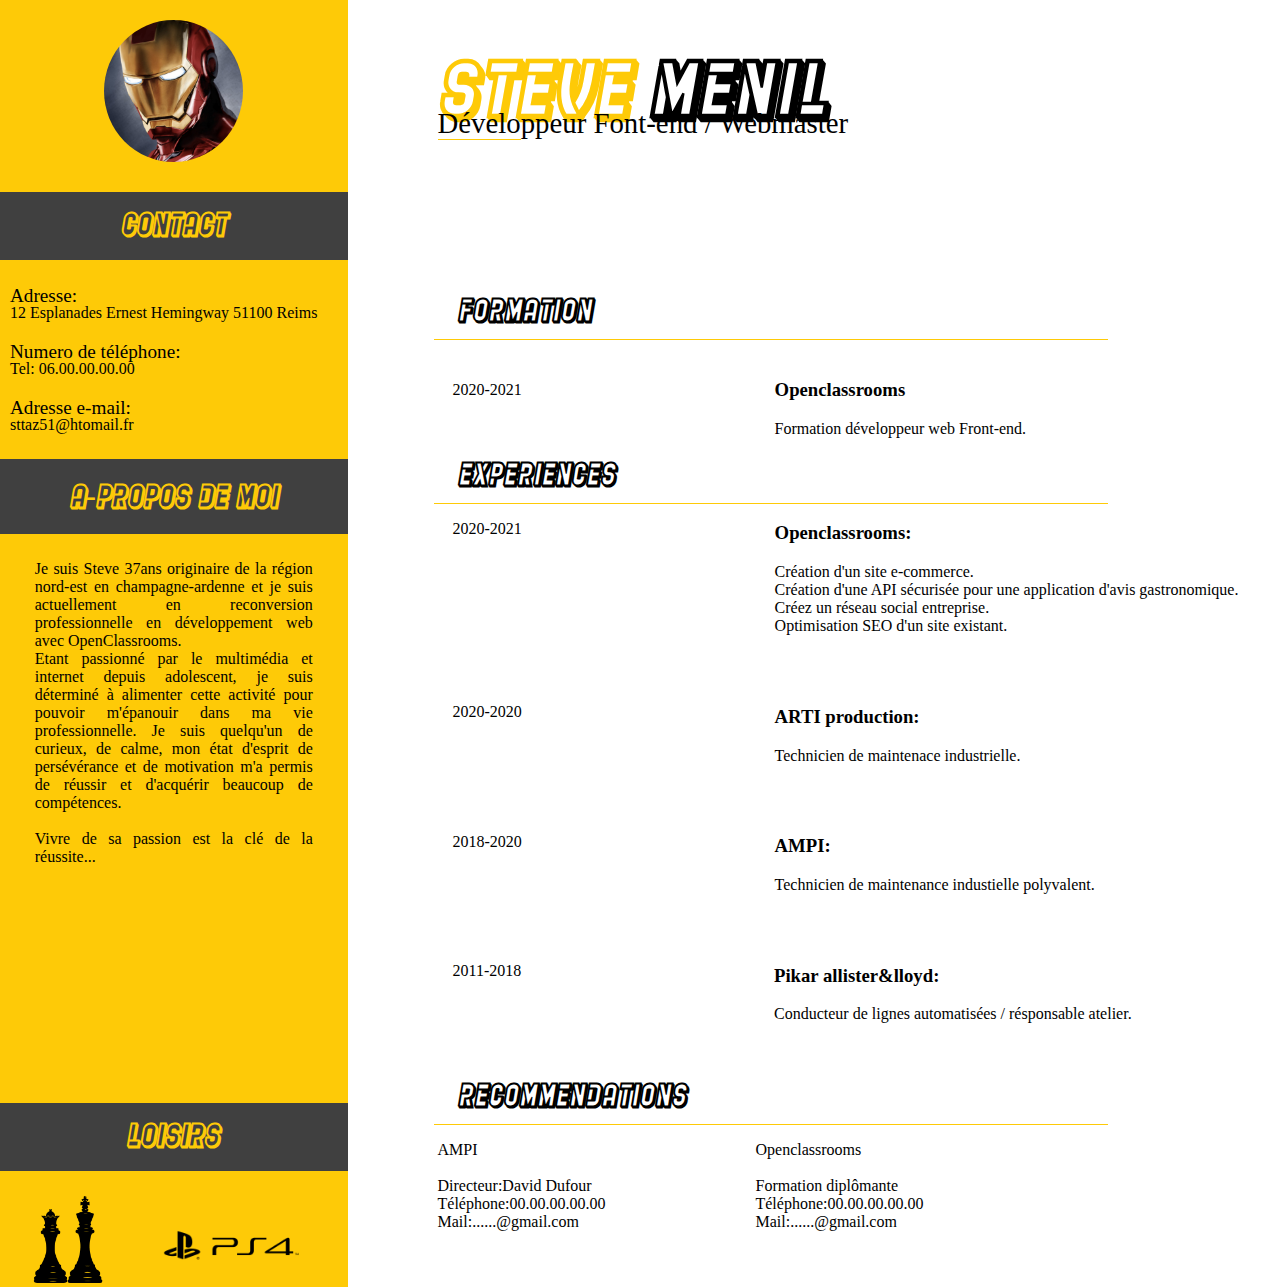
==== index.html @ cb07bf13 "projet cv menil steve" ====
<!DOCTYPE html>
<html lang="fr">

<head>
  <meta charset="UTF-8">
  <meta name="viewport" content="width=device-width, initial-scale=1.0">
  <title>Steve-Ménil-CV</title>
  <link rel="stylesheet" href="style.css">
  <link rel="stylesheet" href="https://pro.fontawesome.com/releases/v5.13.0/css/all.css"
    integrity="sha384-IIED/eyOkM6ihtOiQsX2zizxFBphgnv1zbe1bKA+njdFzkr6cDNy16jfIKWu4FNH" crossorigin="anonymous">
</head>


<body>


  <!--debut zone  presentation-->
   <main>
    <section class="page">
          <div class="photo">
           <img src="image/iron-man.png" alt="photo" title="Menil Steve" class="photo1">
          </div>


          <div class="contact">
            <h2>Contact</h2>
            <div class="lien">
            <p>Adresse:</p>
            <a href="https://www.google.fr/maps/place/12+Espl.+Ernest+Hemingway,+51100+Reims/@49.2141006,4.0180475,17z/data=!3m1!4b1!4m5!3m4!1s0x47e973807467946f:0x6e8f6b9dbb59eadc!8m2!3d49.2140971!4d4.0202362"
              target="_blank">12 Esplanades Ernest Hemingway 51100 Reims</a>
        
            <p>Numero de téléphone:</p>
            <a href="tel:06.00.00.00.00" class="lien">Tel: 06.00.00.00.00</a>
        
            <p>Adresse e-mail:</p>
            <a href="mailto:sttaz51@hotmail.fr" class="lien">sttaz51@htomail.fr</a>
          </div>
          </div>
         <div class="a_propos">
          <h2 class="h2">A-propos de moi</h2>
          <p class="p">Je suis Steve 37ans originaire de la région nord-est en champagne-ardenne et je suis actuellement
            en reconversion professionnelle en développement web avec OpenClassrooms.<br /> Etant passionné par le
            multimédia et internet depuis adolescent, je suis déterminé à alimenter cette activité pour pouvoir
            m'épanouir dans ma vie professionnelle. Je suis quelqu'un de curieux, de calme, mon état d'esprit de
            persévérance et de motivation m'a permis de réussir et d'acquérir beaucoup de compétences.<br /><br />Vivre
            de sa passion est la clé de la réussite... </p>
          </div>


        <div class="loisir">
          <h2>Loisirs</h2>
           <img src="image/echec.png" alt="echec" title="echec" class="logo1">
           <img src="image/ps4.png" alt="ps4" title="ps4" class="logo2">
        </div>
    </section>
      <!--fin de la zone presentation-->
      <!--debut de la zone compétance -->


      <section class="parcours">
        <div class="titre">
          <h1><strong>Steve</strong>Menil</h1>
          <p><span class="develo">Dévelo</span>ppeur Font-end / Webmaster</p>
        </div>
        <div class="formation">
            <i class="fas fa-graduation-cap"></i>
            <h4>Formation</h4>
        </div>

        <div class="lign"> </div>

        <div class="block1">
         <div class="point"> 
          <i class="far fa-dot-circle"></i>
            <p>2020-2021</p>
         </div>
         <div class="formation1">
              <h3>Openclassrooms</h3>
              <p>Formation développeur web Front-end.</p>
         </div>
        </div>
          
        <div class="formation">
            <i class="fal fa-briefcase"></i>
            <h4>Experiences</h4>
         </div> 

          
            <div class="lign"> </div>
          
            <div class="block3">
            <div class="points">
              <i class="fas fa-circle"></i>
              <p>2020-2021</p>
            </div>
            <div class="formation2">
              <h3>Openclassrooms:</h3>
              <p class="text3">Création d'un site e-commerce.<br />
                Création d'une API sécurisée pour une application d'avis gastronomique.<br />
                Créez un réseau social entreprise.<br />
                Optimisation SEO d'un site existant.</p>
              </div>
            </div>
              <br /><br />
            


            <div class="block3">
            <div class="points">
              <i class="fas fa-circle"></i>
              <p>2020-2020 </p>
            </div>  
            <div class="formation2">
              <h3>ARTI production:</h3>
              <p class="text3">Technicien de maintenace industrielle.</p>
            </div>
            </div>
              <br /><br />
           
        
            <div class="block3">
            <div class="points">
              <i class="fas fa-circle"></i>
              <p>2018-2020</p>
            </div>
            
              <div class="formation2">
              <h3>AMPI:</h3>
              <p class="text3">Technicien de maintenance industielle polyvalent.</p>
            </div>
            </div>
              <br /><br />
          
         
             <div class="block3">
             <div class="points">
              <i class="fas fa-circle"></i>
             
            <p>2011-2018</p>
           </div>
           <div class="formation2">
              <h3>Pikar allister&lloyd:</h3>
              <p class="text3">Conducteur de lignes automatisées / résponsable atelier.</p>
           </div>
           </div>
              <br /><br />
         


              <div class="formation">
            <i class="fas fa-pencil-alt"></i>
            <h4>Recommendations</h4>
          </div>
         
         
            <div class="lign"> </div>
         
         <div class="recommendation">
           <div class="ampi">
                <p>AMPI<br /><br />
                  Directeur:David Dufour<br />
                  Téléphone:00.00.00.00.00<br />
                  Mail:......@gmail.com</p>
                </div>
               <div>
                 <div class="entreprise"></div>
                <p>
                  Openclassrooms<br /><br />
                  Formation diplômante<br />
                  Téléphone:00.00.00.00.00<br />
                  Mail:......@gmail.com</p>
                </div>
          </div>

      </section>




















  </main>
  
</body>

</html>
---- style.css ----
@font-face {
    font-family: 'restaurant_menu_hollowregular';
    src: url('font/restaurantmenuhollow-webfont.woff2') format('woff2'),
         url('font/restaurantmenuhollow-webfont.woff') format('woff');
    font-weight: normal;
    font-style: normal;

}







/*--mise en page de la section presentation--*/

body{
    margin: 0px;
    padding:0px;
}
main{
 
 
 display: flex;
 
}
.page{
    width: 33%;
    background-color: rgb(254,202,7);
    position: relative;
}
.photo{
    text-align: center;
    margin-top: 20px;
}
.photo1{
    width: 40%;
    text-align: center;
    border-radius: 50%;
    -webkit-border-radius: 50%;
    -moz-border-radius: 50%;
    -ms-border-radius: 50%;
    -o-border-radius: 50%;
    
}
h2{
    font-family: 'restaurant_menu_hollowregular';
    background-color: rgb(64,64,64);
    text-align: center;
    padding: 20px 0px 20px 0px;
    font-size: 1.9em;
    color: rgb(254,202,7);
    text-transform: uppercase;
}
.contact p{
    font-size: 1.2em;
    margin-bottom: -3px;
    padding-left: 10px;
    
    
}
.contact a{
    color: black;
    text-decoration: none;
    padding: 10px;
}
.a_propos p{
    width: 80%;
    margin: auto;
    text-align:justify;
    margin-bottom: 237px;
}
.loisir{
    width: auto;
    margin: auto;
}
.logo1{
    width: 25%;
    padding-left: 25px;
}
.logo2{
    width: 55%;
    padding-left: 25px;
}

/*--mise en page de la section parcours--*/

.parcours{
    width: 80%;
    margin-left: 90px;
    margin-right: auto;
    
}
.titre h1{

font-size: 4.8em;
margin-top: 60px;
font-family: 'restaurant_menu_hollowregular';

}
.titre strong{
    color: rgb(254,202,7);
    margin-right: 20px;
}
.titre span{
    border-bottom:1px solid rgb(254,202,7);
    
}
.titre p{
    font-size: 1.8em;
    margin-top: -75px;
    margin-bottom: 150px;
    
}
.formation{
    display: flex;
    font-size: 30px;
    
}
.formation i{
    font-size: 40px;
    margin-right: 20px;
    color: rgb(254,202,7);
}
h4{
    font-family: 'restaurant_menu_hollowregular';
    margin-top: 8px;
    
}
.lign{
    width: 80%;
    height: 1px;
    background-color: rgb(254,202,7);
    margin: auto;
    margin-top: -27px;
    margin-left: -4px;   
}
.point{
    display: flex;
    margin-top: 25px;
}
.point i{
    margin-right: 15px;
    height: 13px;
    margin-top: 17px;
    color: rgb(254,202,7);
}
.block1{
    display: flex;
    
}
.formation1{
    margin-left: 30%;
    margin-top: 20px;
}
.recommendation{
    display: flex;
    margin: auto;
}
.ampi{
    margin-right: 150px;
}

.points i{
    color: rgb(254,202,7);
    margin-right: 15px;
    height: 13px;
    margin-top: 17px;
}
.points{
    display: flex;
    
}
.block3{
    display: flex;
}
.formation2{
   margin-left:30% ;
}

@media screen and (max-width: 768px){
    main{
       flex-direction: column;
       
    }
        
    .page{
        width: 100%;
    }
    .photo1{
        width: 30%;
    }
    .parcours{
        width: 100%;
        margin: 0px;
        border-top-style: none;
    }
    .contact{
        width: auto;
        justify-content: center;
    }
    .contact h1{
      width: 100%;
      
    }
    .contact p{
        text-align:center;
    }
    
    .recommendation{
        flex-direction: column;
        text-align: center;
    }
    
    .ampi{
        text-align: center;
        margin: auto;
    }
    .titre h1{
        font-size: 3.2em;
        margin-bottom: 77px;
        text-align: center;
        margin-top: 43px;
    }
    .titre p{
        text-align: center;
    }
    .titre{
        justify-content: center;

    }
    .lien{
        text-align:center;

    }
    
    .block1{
        margin-bottom: 34px;
        margin-top: -22px;
        flex-direction: column;
    }
    .point{
        justify-content: center;
    }
    
    .formation{
        justify-content: center;
        margin-bottom: -34px;
        margin-top: -20px;
    }
    .a_propos p{
        margin-bottom: 25px;
       
    }
    
    .lign{
        margin: auto;
    }
    .formation1{
        margin-top: -13px;
        margin-left: -24px;
        text-align: center;
        
    }
    .formation2{
        margin-left: 5px;
    }
    .block3{
        flex-direction: column;
        text-align: center;
    }
    .points{
        justify-content: center;
    }
    .loisir{
        position: relative;
        top: 1921px;
        background-color: rgb(254,202,7);
    
}
}
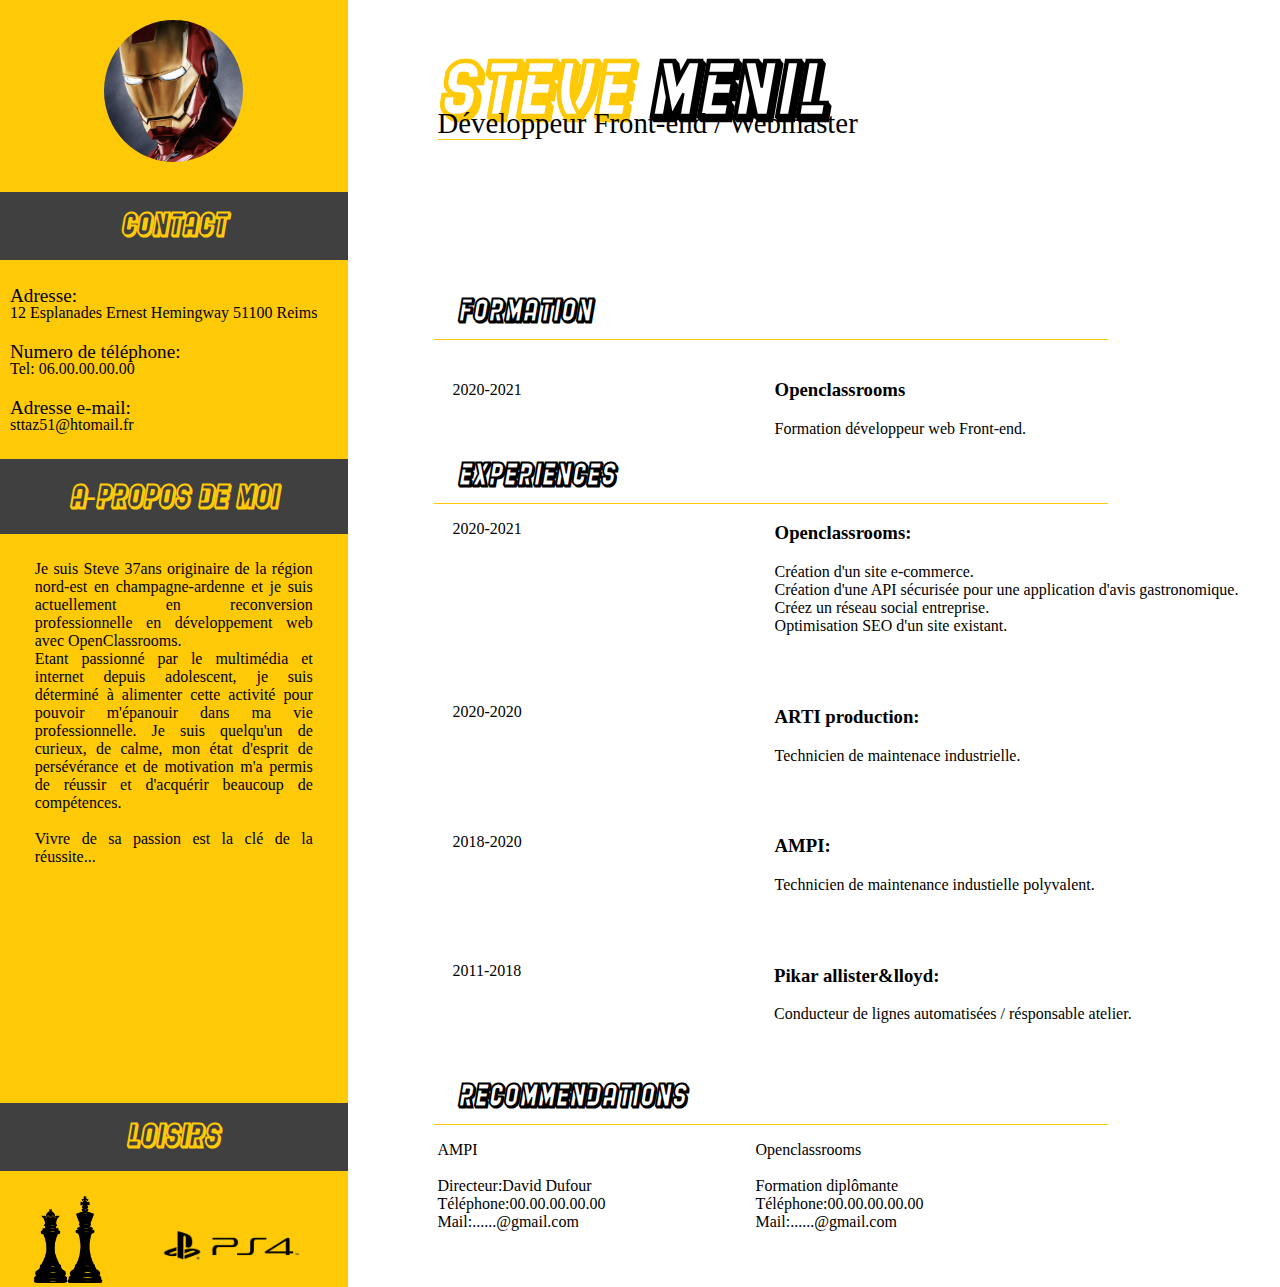
==== commit f992eb8e: "Update index.html" ====
--- a/index.html
+++ b/index.html
@@ -60,7 +60,7 @@
       <section class="parcours">
         <div class="titre">
           <h1><strong>Steve</strong>Menil</h1>
-          <p><span class="develo">Dévelo</span>ppeur Font-end / Webmaster</p>
+          <p><span class="develo">Dévelo</span>ppeur Front-end / Webmaster</p>
         </div>
         <div class="formation">
             <i class="fas fa-graduation-cap"></i>
@@ -197,4 +197,4 @@
   
 </body>
 
-</html>+</html>
